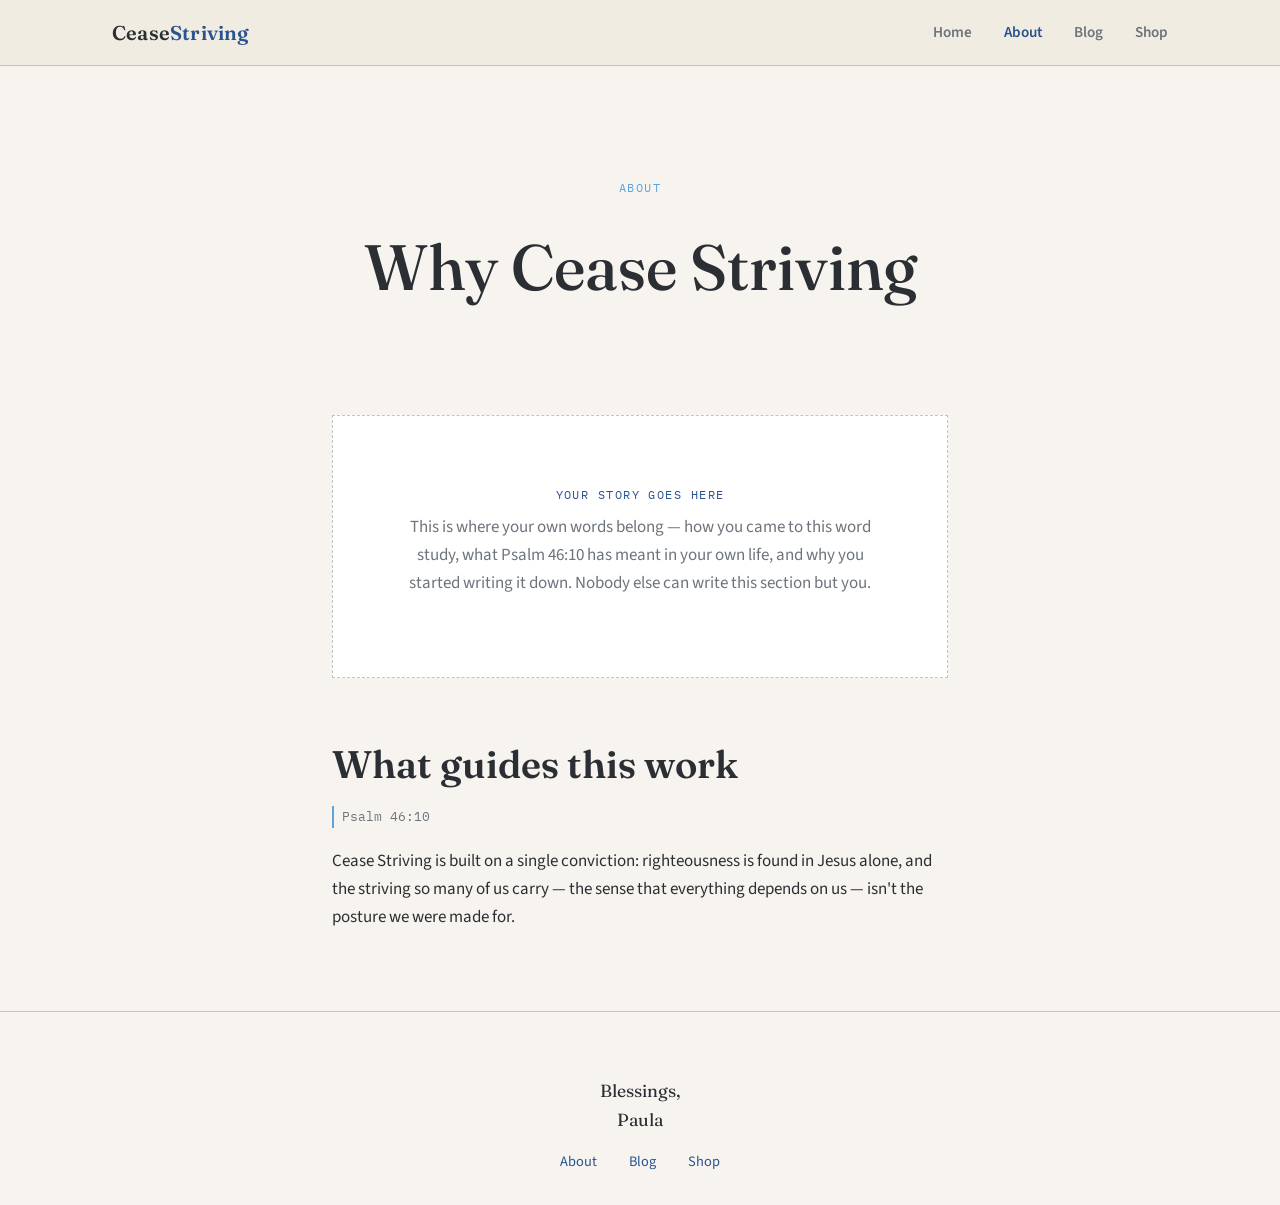
==== about.html @ c7bde2f2 "Add files via upload" ====
<!DOCTYPE html>
<html lang="en">
<head>
  <meta charset="UTF-8">
  <meta name="viewport" content="width=device-width, initial-scale=1.0">
  <title>About — Cease Striving &amp; Know</title>
  <link rel="preconnect" href="https://fonts.googleapis.com">
  <link href="https://fonts.googleapis.com/css2?family=Fraunces:wght@500;600&family=Source+Sans+3:wght@400;600&family=IBM+Plex+Mono:wght@400&display=swap" rel="stylesheet">
  <link rel="stylesheet" href="css/styles.css">
</head>
<body>

  <header class="site-header">
    <div class="container">
      <a href="index.html" class="logo-mark">Cease<span>Striving</span></a>
      <button class="nav-toggle" aria-label="Toggle navigation" aria-expanded="false">
        <span></span><span></span><span></span>
      </button>
      <ul class="nav-links">
        <li><a href="index.html">Home</a></li>
        <li><a href="about.html" aria-current="page">About</a></li>
        <li><a href="blog.html">Blog</a></li>
        <li><a href="shop.html">Shop</a></li>
      </ul>
    </div>
  </header>

  <main>
    <section class="hero container" style="padding-bottom: var(--space-md);">
      <span class="eyebrow">About</span>
      <h1>Why Cease Striving</h1>
    </section>

    <section class="section">
      <div class="container" style="max-width: 680px;">

        <!-- PLACEHOLDER: replace with your own story. Structural only — nothing invented here. -->
        <div class="placeholder-box">
          <span class="eyebrow">Your story goes here</span>
          <p>
            This is where your own words belong — how you came to this word study,
            what Psalm 46:10 has meant in your own life, and why you started writing
            it down. Nobody else can write this section but you.
          </p>
        </div>

        <div style="margin-top: var(--space-lg);">
          <h2>What guides this work</h2>
          <p>
            <span class="verse-tag">Psalm 46:10</span>
          </p>
          <p>
            Cease Striving is built on a single conviction: righteousness is found in
            Jesus alone, and the striving so many of us carry — the sense that
            everything depends on us — isn't the posture we were made for.
          </p>
        </div>

      </div>
    </section>
  </main>

  <footer class="site-footer">
    <div class="container">
      <p class="blessing">Blessings,<br>Paula</p>
      <ul class="footer-links">
        <li><a href="about.html">About</a></li>
        <li><a href="blog.html">Blog</a></li>
        <li><a href="shop.html">Shop</a></li>
      </ul>
    </div>
  </footer>

  <script src="js/main.js"></script>
</body>
</html>
---- css/styles.css ----
/* ==========================================================================
   Cease Striving — Design System
   Theme: stillness after motion. A settling ripple is the signature motif
   throughout the site — echoing water calming, or a storm giving way to
   quiet ("Be still, and know that I am God" — Psalm 46:10).
   ========================================================================== */

:root {
  /* Color: pulled directly from Paula's PDD brand palette (blue family, per request) */
  --linen: #F7F4F0;        /* Dune Whisper — page background */
  --linen-deep: #EDE7E0;   /* Desert Drift — section backgrounds, cards */
  --slate: #2B2F33;        /* Near Black — primary text */
  --slate-soft: #6D747C;   /* Dark Gray — secondary text */
  --sage: #5EA4D9;         /* Cerulean Surge — secondary accent (was "sage" role, now blue) */
  --clay: #2A538F;         /* Aurora Navy — primary accent, CTAs, emphasis (was "clay" role, now navy) */
  --clay-soft: #488CC0;    /* Dark Cerulean — hover state */
  --taupe-line: #BFC4C9;   /* Medium Gray — dividers, hairlines */
  --white-ish: #FFFFFF;    /* White — card backgrounds on linen-deep */

  /* Type */
  --font-display: 'Fraunces', Georgia, serif;
  --font-body: 'Source Sans 3', -apple-system, BlinkMacSystemFont, sans-serif;
  --font-utility: 'IBM Plex Mono', 'Courier New', monospace;

  /* Spacing scale */
  --space-xs: 0.5rem;
  --space-sm: 1rem;
  --space-md: 2rem;
  --space-lg: 4rem;
  --space-xl: 7rem;

  --radius: 2px; /* intentionally minimal rounding — quiet, not soft-app-default */
  --max-width: 1120px;
}

/* ---- Reset & base ---- */
* { box-sizing: border-box; }
html { scroll-behavior: smooth; }
body {
  margin: 0;
  background: var(--linen);
  color: var(--slate);
  font-family: var(--font-body);
  font-size: 1.0625rem;
  line-height: 1.65;
  -webkit-font-smoothing: antialiased;
}

img { max-width: 100%; display: block; }

a {
  color: var(--clay);
  text-decoration: none;
  transition: color 0.2s ease;
}
a:hover { color: var(--clay-soft); }

a:focus-visible,
button:focus-visible,
input:focus-visible,
textarea:focus-visible {
  outline: 2px solid var(--clay);
  outline-offset: 3px;
}

h1, h2, h3, h4 {
  font-family: var(--font-display);
  color: var(--slate);
  line-height: 1.15;
  margin: 0 0 var(--space-sm);
  font-weight: 600;
}

h1 { font-size: clamp(2.5rem, 5vw, 4rem); font-weight: 500; }
h2 { font-size: clamp(1.75rem, 3vw, 2.5rem); }
h3 { font-size: 1.375rem; }

p { margin: 0 0 var(--space-sm); }

.eyebrow {
  font-family: var(--font-utility);
  font-size: 0.75rem;
  letter-spacing: 0.12em;
  text-transform: uppercase;
  color: var(--sage);
  display: inline-block;
  margin-bottom: var(--space-xs);
}

/* Verse citations get their own visual language — set apart, quiet, precise */
.verse-tag {
  font-family: var(--font-utility);
  font-size: 0.8rem;
  color: var(--slate-soft);
  border-left: 2px solid var(--sage);
  padding-left: var(--space-xs);
  display: inline-block;
}

.container {
  max-width: var(--max-width);
  margin: 0 auto;
  padding: 0 var(--space-md);
}

@media (max-width: 640px) {
  .container { padding: 0 var(--space-sm); }
}

/* ---- Header / Nav ---- */
.site-header {
  position: sticky;
  top: 0;
  z-index: 100;
  background: rgba(239, 235, 225, 0.92);
  backdrop-filter: blur(6px);
  border-bottom: 1px solid var(--taupe-line);
}

.site-header .container {
  display: flex;
  align-items: center;
  justify-content: space-between;
  padding-top: var(--space-sm);
  padding-bottom: var(--space-sm);
}

.logo-mark {
  font-family: var(--font-display);
  font-size: 1.25rem;
  font-weight: 600;
  color: var(--slate);
  letter-spacing: 0.01em;
}
.logo-mark span { color: var(--clay); }

.nav-links {
  display: flex;
  gap: var(--space-md);
  list-style: none;
  margin: 0;
  padding: 0;
}

.nav-links a {
  color: var(--slate-soft);
  font-size: 0.95rem;
  font-weight: 600;
}
.nav-links a[aria-current="page"] { color: var(--clay); }

.nav-toggle {
  display: none;
  background: none;
  border: none;
  cursor: pointer;
  padding: var(--space-xs);
}
.nav-toggle span {
  display: block;
  width: 24px;
  height: 2px;
  background: var(--slate);
  margin: 5px 0;
}

@media (max-width: 720px) {
  .nav-toggle { display: block; }
  .nav-links {
    position: absolute;
    top: 100%;
    left: 0;
    right: 0;
    flex-direction: column;
    background: var(--linen);
    border-bottom: 1px solid var(--taupe-line);
    padding: var(--space-sm) var(--space-md);
    gap: var(--space-sm);
    display: none;
  }
  .nav-links.open { display: flex; }
}

/* ---- Signature element: the settling ripple ---- */
.ripple-mark {
  position: relative;
  width: 220px;
  height: 220px;
  margin: 0 auto;
}
.ripple-mark svg { width: 100%; height: 100%; }
.ripple-mark circle {
  fill: none;
  stroke: var(--sage);
  stroke-width: 1;
}

/* ---- Hero ---- */
.hero {
  padding: var(--space-xl) 0 var(--space-lg);
  text-align: center;
}
.hero .eyebrow { display: block; margin-bottom: var(--space-md); }
.hero h1 { margin-bottom: var(--space-sm); }
.hero .lede {
  max-width: 640px;
  margin: 0 auto var(--space-md);
  font-size: 1.15rem;
  color: var(--slate-soft);
}

/* ---- Buttons ---- */
.btn {
  display: inline-block;
  font-family: var(--font-body);
  font-weight: 600;
  font-size: 0.95rem;
  padding: 0.75rem 1.75rem;
  border-radius: var(--radius);
  border: 1px solid transparent;
  cursor: pointer;
  transition: all 0.2s ease;
}
.btn-primary {
  background: var(--clay);
  color: var(--white-ish);
}
.btn-primary:hover { background: var(--clay-soft); color: var(--white-ish); }
.btn-secondary {
  background: transparent;
  border-color: var(--slate);
  color: var(--slate);
}
.btn-secondary:hover { border-color: var(--clay); color: var(--clay); }

/* ---- Sections ---- */
.section {
  padding: var(--space-lg) 0;
}
.section-alt {
  background: var(--linen-deep);
}
.section-header {
  text-align: center;
  max-width: 640px;
  margin: 0 auto var(--space-lg);
}

.hr-line {
  border: none;
  border-top: 1px solid var(--taupe-line);
  margin: 0;
}

/* ---- Cards ---- */
.card-grid {
  display: grid;
  grid-template-columns: repeat(auto-fit, minmax(260px, 1fr));
  gap: var(--space-md);
}
.card {
  background: var(--white-ish);
  border: 1px solid var(--taupe-line);
  padding: var(--space-md);
}
.card h3 { margin-bottom: var(--space-xs); }
.card p:last-child { margin-bottom: 0; }

/* ---- Blog ---- */
.post-list {
  display: flex;
  flex-direction: column;
  gap: var(--space-lg);
}
.post-preview {
  padding-bottom: var(--space-lg);
  border-bottom: 1px solid var(--taupe-line);
}
.post-preview:last-child { border-bottom: none; }
.post-preview .post-date {
  font-family: var(--font-utility);
  font-size: 0.8rem;
  color: var(--sage);
  display: block;
  margin-bottom: var(--space-xs);
}
.post-preview h2 a { color: var(--slate); }
.post-preview h2 a:hover { color: var(--clay); }

article.post-full {
  max-width: 680px;
  margin: 0 auto;
}
article.post-full .post-meta {
  font-family: var(--font-utility);
  font-size: 0.8rem;
  color: var(--sage);
  margin-bottom: var(--space-md);
}
article.post-full h1 { margin-bottom: var(--space-md); }
article.post-full p { font-size: 1.0625rem; }

/* ---- Placeholder / empty states ---- */
.placeholder-box {
  border: 1px dashed var(--taupe-line);
  padding: var(--space-lg);
  text-align: center;
  color: var(--slate-soft);
  background: var(--white-ish);
}
.placeholder-box .eyebrow { color: var(--clay); }

/* ---- Footer ---- */
.site-footer {
  border-top: 1px solid var(--taupe-line);
  padding: var(--space-lg) 0 var(--space-md);
  text-align: center;
  color: var(--slate-soft);
  font-size: 0.9rem;
}
.site-footer .blessing {
  font-family: var(--font-display);
  font-size: 1.1rem;
  color: var(--slate);
  margin-bottom: var(--space-sm);
}
.footer-links {
  display: flex;
  justify-content: center;
  gap: var(--space-md);
  list-style: none;
  padding: 0;
  margin: var(--space-sm) 0 0;
}

@media (prefers-reduced-motion: reduce) {
  html { scroll-behavior: auto; }
  * { transition: none !important; animation: none !important; }
}
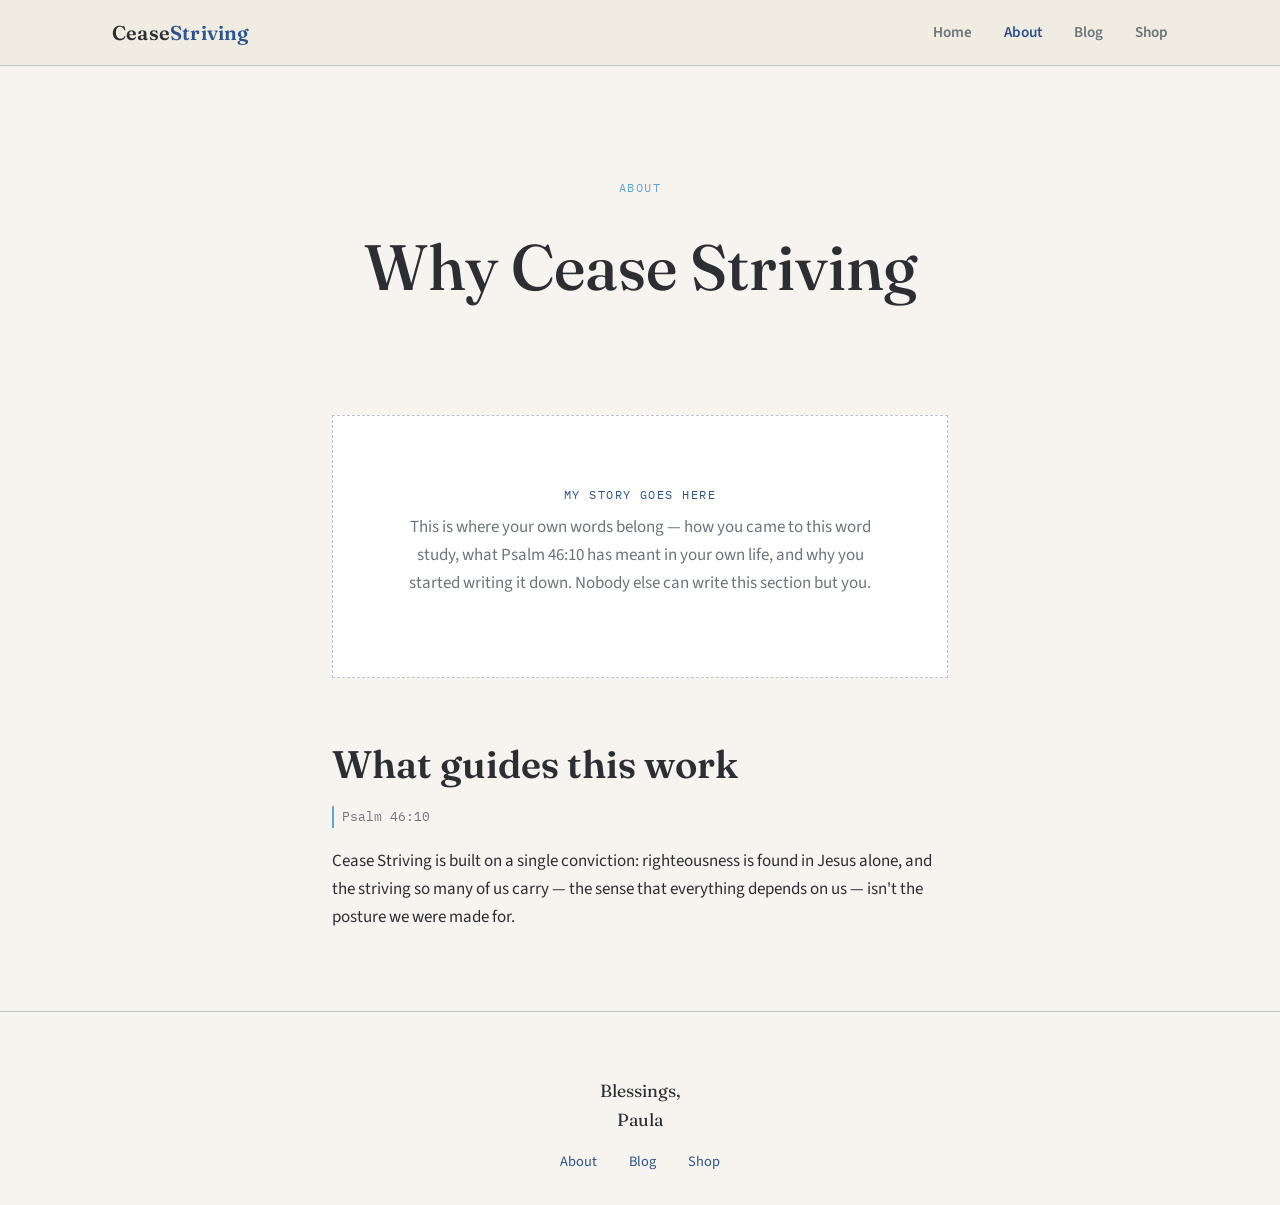
==== commit bd41bd87: "My in about" ====
--- a/about.html
+++ b/about.html
@@ -36,7 +36,7 @@
 
         <!-- PLACEHOLDER: replace with your own story. Structural only — nothing invented here. -->
         <div class="placeholder-box">
-          <span class="eyebrow">Your story goes here</span>
+          <span class="eyebrow">MY story goes here</span>
           <p>
             This is where your own words belong — how you came to this word study,
             what Psalm 46:10 has meant in your own life, and why you started writing
